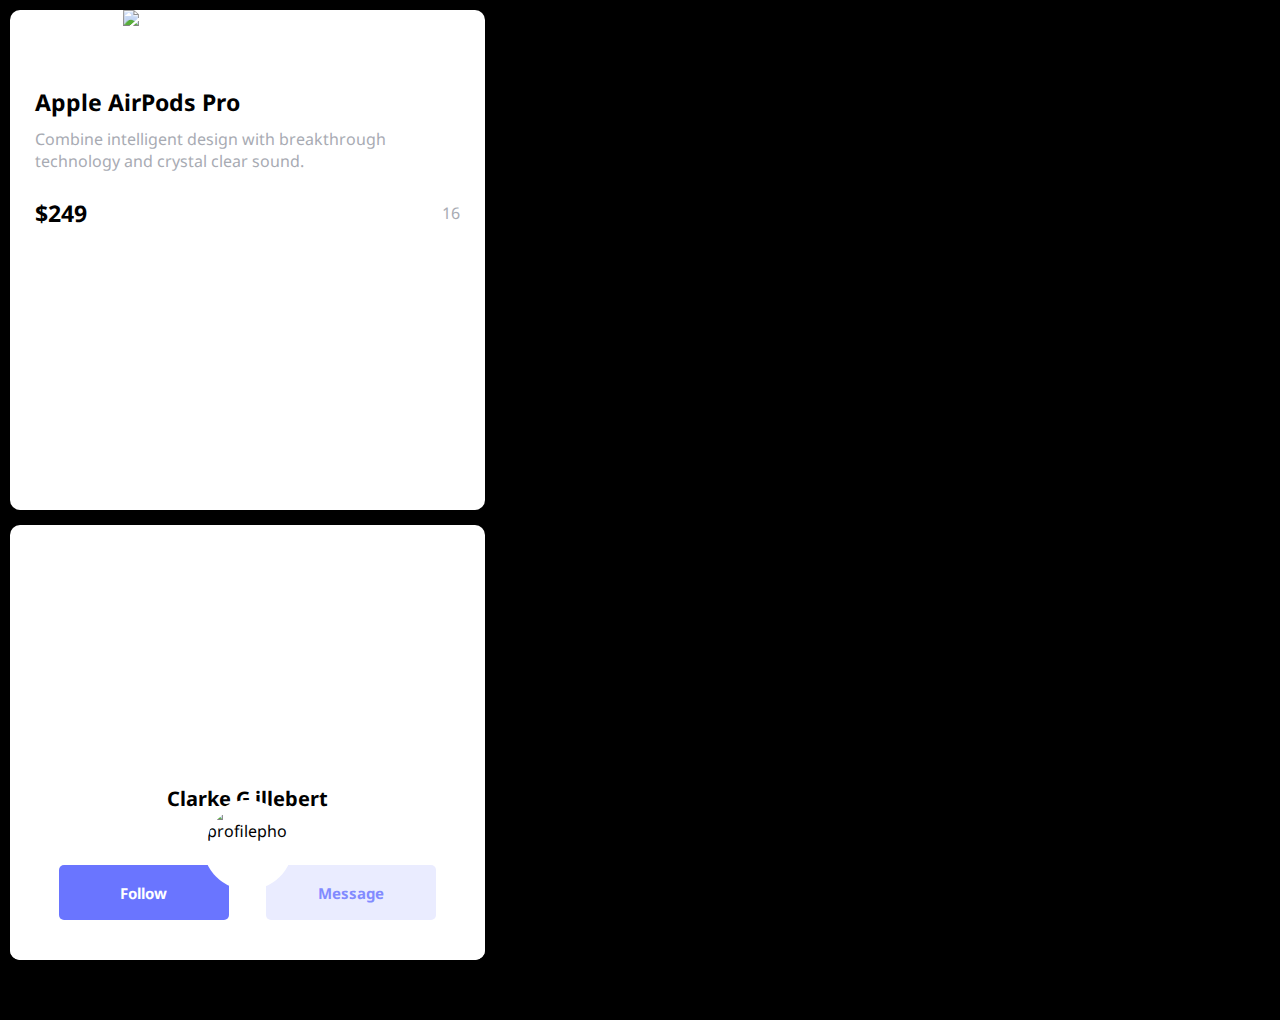
==== exercise1.html @ 3c127557 "exercise1" ====
<!DOCTYPE html>
<html lang="en">
  <head>
    <meta charset="UTF-8" />
    <meta name="viewport" content="width=device-width, initial-scale=1.0" />
    <title>Sell | Profile</title>
    <link rel="stylesheet" href="exercise1.css" />
    <script
      src="https://kit.fontawesome.com/8c9fbbd6d9.js"
      crossorigin="anonymous"
    ></script>
  </head>
  <body>
    <section class="sell_airpod">
      <div class="product_photo">
        <img
          src="https://external-content.duckduckgo.com/iu/?u=https%3A%2F%2Fwww.instafilereporting.com%2Fwp-content%2Fuploads%2Fformidable%2F58%2Ffullsizeoutput_41fe.jpeg&f=1&nofb=1"
          class="photo_airpod"
        />
      </div>
      <div class="product_description">
        <div class="product_desc_name">
          <span>Apple AirPods Pro</span>
        </div>
        <div class="product_desc_explan">
          <span
            >Combine intelligent design with breakthrough technology and crystal
            clear sound.</span
          >
        </div>
      </div>
      <div class="pruduct_info">
        <div class="product_price"><span>$249</span></div>
        <div class="product_star-rating">
          <span class="yellow-star">
            <i class="fas fa-star"></i>
            <i class="fas fa-star"></i>
            <i class="fas fa-star"></i>
            <i class="fas fa-star"></i
          ></span>
          <span class="gray-star">
            <i class="fas fa-star"></i>
          </span>

          <span class="rating-number">16</span>
        </div>
      </div>
    </section>

    <section class="profile">
      <div class="profile_top">
        <div class="profile_photo">
          <img
            src="http://cafefiles.naver.net/20160129_248/susu5710_14540428981156cJjK_JPEG/chiba_yudai-8.jpg"
            alt="profilephoto"
            class="profile_img"
          />
        </div>
      </div>
      <div class="profile_bottom">
        <div class="profile_name">
          <span>Clarke G illebert</span>
        </div>
        <div class="profile_job">
          <span>Engineer</span>
        </div>
        <div class="profile_buttons">
          <div class="profile_button button-l">
            <span>Follow</span>
          </div>
          <div class="profile_button button-r">
            <span>Message</span>
          </div>
        </div>
      </div>
    </section>
  </body>
</html>
---- exercise1.css ----
@import url("https://fonts.googleapis.com/css2?family=Noto+Sans:wght@400;700&display=swap");

body {
  background-color: black;
  font-family: "Noto Sans", sans-serif;
  width: 475px;
  height: 1000px;
  margin: 10px;
}

section {
  background-color: white;
  margin-bottom: 15px;
}

.sell_airpod {
  border-radius: 10px;
  height: 500px;
}

.product_photo {
  display: flex;
  align-items: center;
  justify-content: center;
}

.pruduct_info {
  display: flex;
  align-items: center;
  justify-content: space-between;
  margin: 0px 25px;
}

.photo_airpod {
  width: 250px;
}

.product_description {
  margin: 60px 25px 25px 25px;
}

.product_desc_name {
  margin-bottom: 10px;
}

.product_desc_name,
.product_price {
  font-weight: 700;
  font-size: 23px;
}

.product_desc_explan,
.rating-number {
  color: #a8abb3;
}

.yellow-star {
  color: #febd51;
}

.gray-star {
  color: #d7dee3;
}

/*------------------ 여기까지 airpod 부분 ------------------------ */

.profile {
  border-radius: 10px;
}

.profile_top {
  height: 190px;
  background-image: url(http://blogfiles.naver.net/20160929_131/eogk8709_1475108418065gmCgO_JPEG/20.jpg);
  background-size: cover;
  border-radius: 10px 10px 0px 0px;
  display: flex;
  justify-content: center;
  align-items: center;
  position: ;
}

.profile_photo {
  background-color: white;
  height: 90px;
  width: 90px;
  border-radius: 50%;
  display: flex;
  justify-content: center;
  align-items: center;
  position: absolute;
  bottom: 10px;
}

.profile img {
  width: 82px;
  height: 82px;
  border-radius: 50%;
}

.profile_bottom {
  background-color: white;
  border-radius: 0px 0px 10px 10px;
  padding: 70px 0px 0px 0px;
  padding-bottom: 30px;
}

.profile_name {
  text-align: center;
  font-weight: 700;
  font-size: 20px;
}

.profile_job {
  font-size: 17px;
  text-align: center;
  color: #a8abb3;
  margin: 5px 0px 25px 0px;
}

.profile_buttons {
  display: flex;
  justify-content: space-around;
  align-items: center;
  padding: 0px 30px 10px 30px;
}

.profile_button {
  width: 170px;
  height: 55px;
  display: flex;
  justify-content: center;
  align-items: center;
  border-radius: 5px;
  font-weight: 700;
  font-size: 15px;
}

.button-l {
  background-color: #6a75ff;
  color: white;
}

.button-r {
  background-color: #eaecff;
  color: #828bff;
}
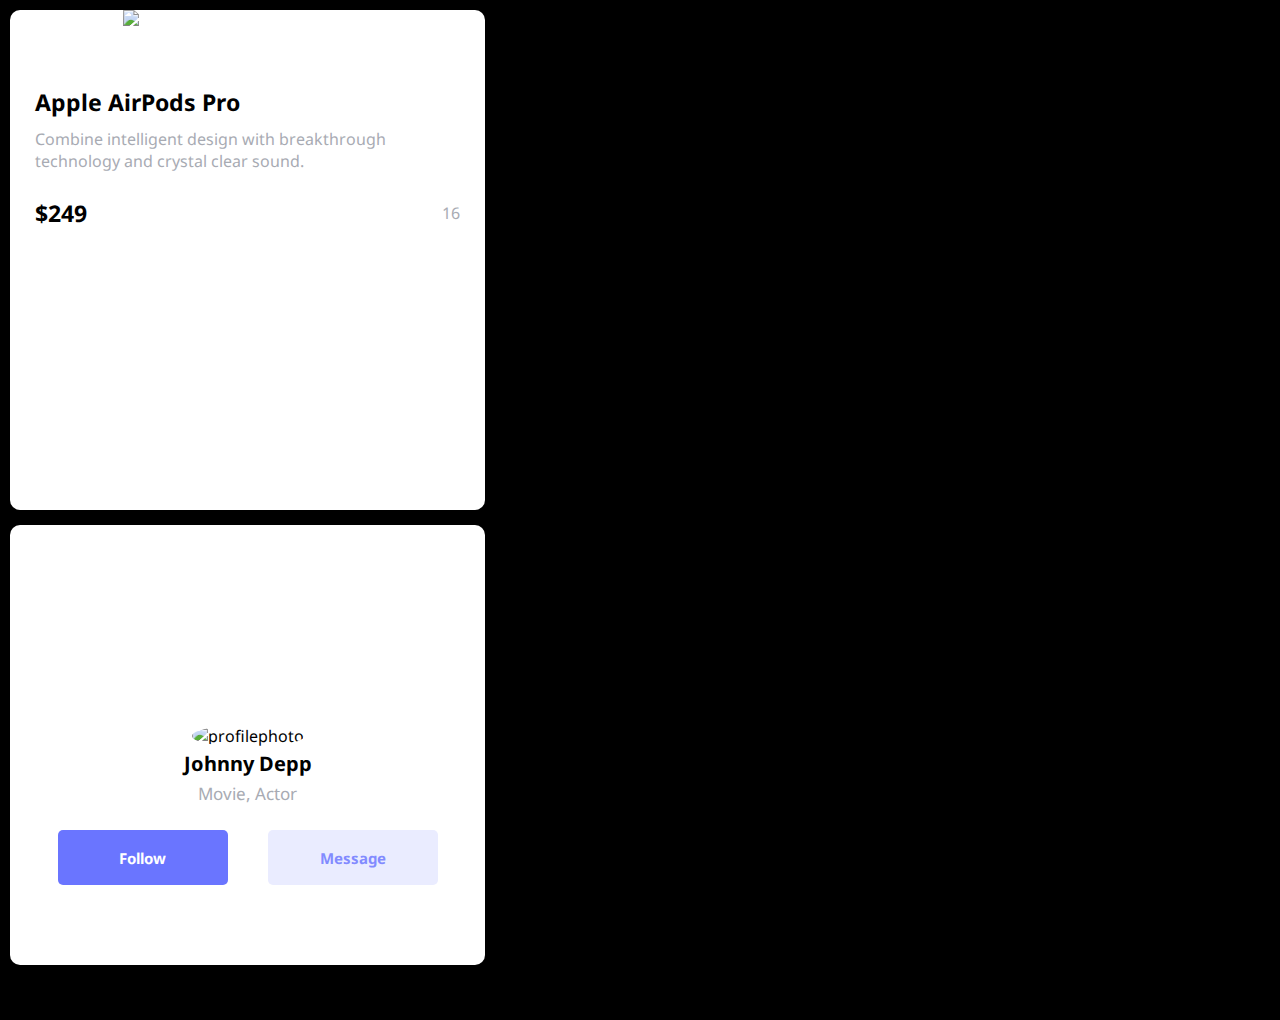
==== commit a62beb3e: "edit position of img" ====
--- a/exercise1.html
+++ b/exercise1.html
@@ -48,21 +48,20 @@
     </section>
 
     <section class="profile">
-      <div class="profile_top">
+      <div class="profile_bg"></div>
+      <div class="profile_main">
         <div class="profile_photo">
           <img
-            src="http://cafefiles.naver.net/20160129_248/susu5710_14540428981156cJjK_JPEG/chiba_yudai-8.jpg"
+            src="https://img.extmovie.com/files/attach/images/135/544/176/051/f50f5ce228b066e17ee67cd166e14ad3.jpeg"
             alt="profilephoto"
             class="profile_img"
           />
         </div>
-      </div>
-      <div class="profile_bottom">
         <div class="profile_name">
-          <span>Clarke G illebert</span>
+          <span>Johnny Depp</span>
         </div>
         <div class="profile_job">
-          <span>Engineer</span>
+          <span>Movie, Actor</span>
         </div>
         <div class="profile_buttons">
           <div class="profile_button button-l">
--- a/exercise1.css
+++ b/exercise1.css
@@ -66,42 +66,38 @@
 
 .profile {
   border-radius: 10px;
+  height: 440px;
+  position: relative;
+  overflow: hidden;
+  z-index: 0;
 }
 
-.profile_top {
-  height: 190px;
+.profile_bg {
+  width: 100%;
+  height: 230px;
   background-image: url(http://blogfiles.naver.net/20160929_131/eogk8709_1475108418065gmCgO_JPEG/20.jpg);
   background-size: cover;
-  border-radius: 10px 10px 0px 0px;
-  display: flex;
-  justify-content: center;
-  align-items: center;
-  position: ;
+  position: absolute;
+  border-radius: 10px 0px 0px;
+  margin-top: -30px;
+  z-index: -10;
 }
 
-.profile_photo {
-  background-color: white;
-  height: 90px;
-  width: 90px;
-  border-radius: 50%;
+.profile_main {
+  height: 245px;
+  position: absoulte;
+  margin-top: 200px;
   display: flex;
-  justify-content: center;
   align-items: center;
-  position: absolute;
-  bottom: 10px;
+  flex-direction: column;
 }
 
 .profile img {
-  width: 82px;
-  height: 82px;
+  width: 90px;
+  margin-top: -50px;
+  background-color: white;
+  padding: 3px;
   border-radius: 50%;
-}
-
-.profile_bottom {
-  background-color: white;
-  border-radius: 0px 0px 10px 10px;
-  padding: 70px 0px 0px 0px;
-  padding-bottom: 30px;
 }
 
 .profile_name {
@@ -118,10 +114,10 @@
 }
 
 .profile_buttons {
+  width: 80%;
   display: flex;
-  justify-content: space-around;
+  justify-content: space-between;
   align-items: center;
-  padding: 0px 30px 10px 30px;
 }
 
 .profile_button {
